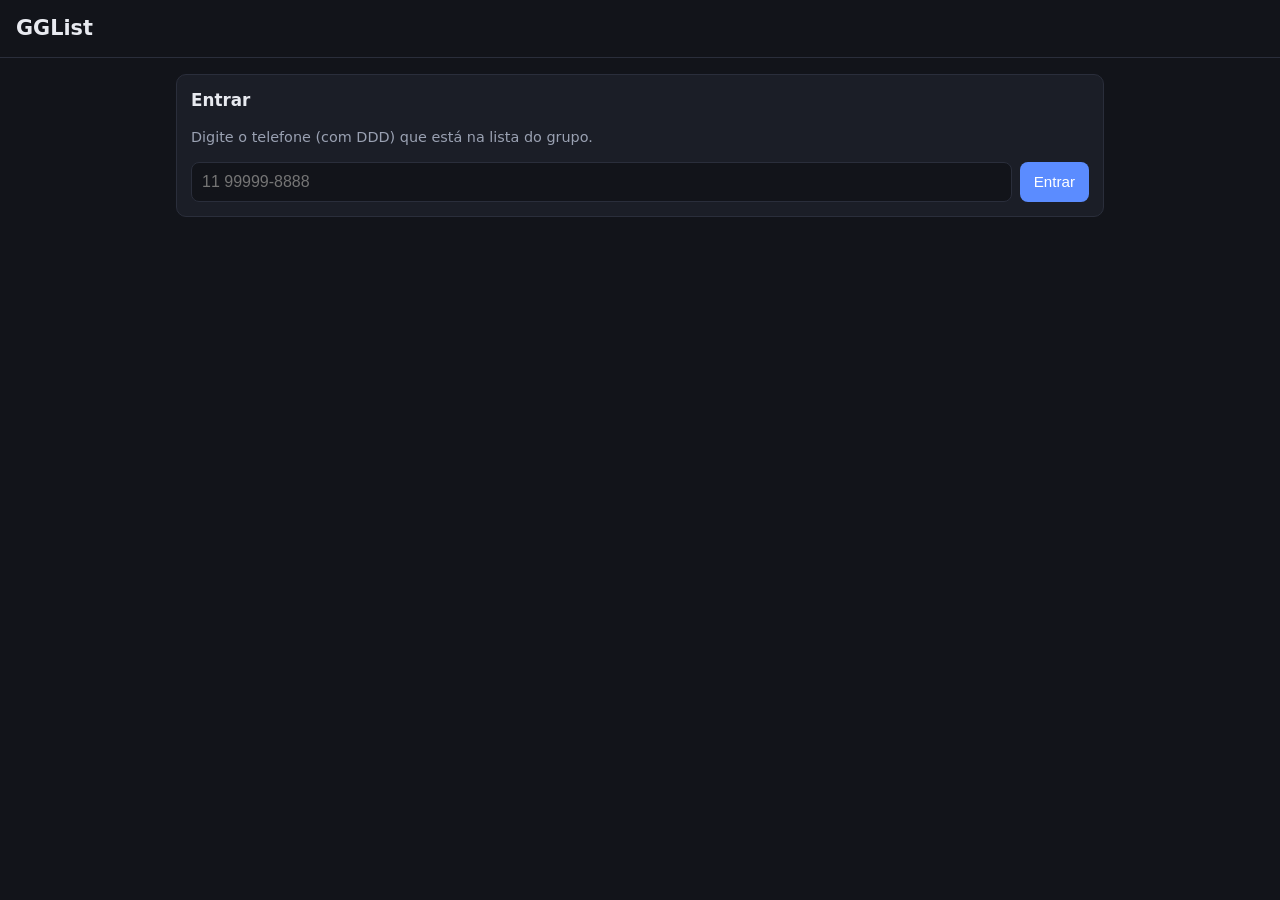
==== index.html @ ad3afb89 "Rename index_1.html to index.html" ====
<!DOCTYPE html>
<html lang="pt-BR">
<head>
  <meta charset="UTF-8">
  <meta name="viewport" content="width=device-width, initial-scale=1">
  <title>GGList</title>
  <link rel="stylesheet" href="style.css">
</head>
<body>
  <header class="topo">
    <h1>GGList</h1>
    <div id="usuario" class="usuario" hidden>
      <span id="nome-usuario"></span>
      <button id="btn-sair" class="link">Sair</button>
    </div>
  </header>

  <main>
    <!-- Tela de entrada -->
    <section id="tela-login" class="cartao">
      <h2>Entrar</h2>
      <p class="ajuda">Digite o telefone (com DDD) que está na lista do grupo.</p>
      <form id="form-login">
        <input id="telefone" type="tel" inputmode="numeric" placeholder="11 99999-8888" autocomplete="tel" required>
        <button type="submit">Entrar</button>
      </form>
    </section>

    <!-- Tela principal -->
    <section id="tela-app" hidden>
      <form id="form-adicionar" class="cartao linha">
        <input id="url-steam" type="url" placeholder="Cole o link do jogo na Steam" required>
        <button type="submit">Adicionar</button>
      </form>

      <div class="barra">
        <h2>Na lista</h2>
        <button id="btn-atualizar" class="link">Recarregar</button>
      </div>
      <div id="lista" class="grade"></div>
      <p id="vazio" class="ajuda" hidden>Nenhum jogo ainda. Cole um link da Steam acima.</p>

      <details id="bloco-comprados">
        <summary>Comprados</summary>
        <div id="lista-comprados" class="grade"></div>
      </details>
    </section>

    <p id="mensagem" class="mensagem" role="status" hidden></p>
  </main>

  <script src="app.js"></script>
</body>
</html>
---- style.css ----
:root {
  --fundo: #12141a;
  --cartao: #1b1e27;
  --borda: #2a2e3b;
  --texto: #e8eaf0;
  --suave: #9aa1b2;
  --destaque: #5b8cff;
  --ok: #3ecf8e;
  --ruim: #ff6b6b;
}

* { box-sizing: border-box; }

body {
  margin: 0;
  background: var(--fundo);
  color: var(--texto);
  font-family: system-ui, -apple-system, "Segoe UI", Roboto, sans-serif;
  line-height: 1.4;
}

.topo {
  display: flex;
  align-items: center;
  justify-content: space-between;
  padding: 14px 16px;
  border-bottom: 1px solid var(--borda);
}
.topo h1 { margin: 0; font-size: 1.3rem; }
.usuario { display: flex; gap: 10px; align-items: center; color: var(--suave); }

main { max-width: 960px; margin: 0 auto; padding: 16px; }

h2 { font-size: 1.05rem; margin: 0 0 8px; }

.cartao {
  background: var(--cartao);
  border: 1px solid var(--borda);
  border-radius: 10px;
  padding: 14px;
  margin-bottom: 16px;
}

.ajuda { color: var(--suave); font-size: 0.9rem; }

input {
  background: var(--fundo);
  color: var(--texto);
  border: 1px solid var(--borda);
  border-radius: 8px;
  padding: 10px;
  font-size: 1rem;
  width: 100%;
}

button {
  background: var(--destaque);
  color: #fff;
  border: 0;
  border-radius: 8px;
  padding: 10px 14px;
  font-size: 0.95rem;
  cursor: pointer;
}
button:disabled { opacity: 0.45; cursor: not-allowed; }
button.link { background: none; color: var(--destaque); padding: 4px; }

.linha { display: flex; gap: 8px; }
.linha input { flex: 1; }

#form-login { display: flex; gap: 8px; }
#form-login input { flex: 1; }

.barra { display: flex; justify-content: space-between; align-items: center; }

.grade {
  display: grid;
  grid-template-columns: repeat(auto-fill, minmax(280px, 1fr));
  gap: 12px;
  margin-bottom: 16px;
}

.jogo {
  background: var(--cartao);
  border: 1px solid var(--borda);
  border-radius: 10px;
  overflow: hidden;
  display: flex;
  flex-direction: column;
}
.jogo img { width: 100%; height: 130px; object-fit: cover; background: #000; }
.jogo .corpo { padding: 12px; display: flex; flex-direction: column; gap: 8px; }
.jogo h3 { margin: 0; font-size: 1rem; }
.jogo h3 a { color: inherit; text-decoration: none; }

.preco { font-size: 1.15rem; font-weight: 600; }
.preco small { color: var(--suave); font-weight: 400; margin-left: 6px; }
.preco .riscado { text-decoration: line-through; }

.votos { display: flex; gap: 8px; }
.votos button {
  flex: 1;
  background: var(--fundo);
  border: 1px solid var(--borda);
  color: var(--texto);
}
.votos button.ativo.up { border-color: var(--ok); background: rgba(62, 207, 142, 0.15); }
.votos button.ativo.down { border-color: var(--ruim); background: rgba(255, 107, 107, 0.15); }

.quem { color: var(--suave); font-size: 0.8rem; }

.alvo { display: flex; gap: 8px; }
.alvo input { flex: 1; min-width: 0; }

.grupo { color: var(--suave); font-size: 0.85rem; }

.comprar { background: var(--fundo); border: 1px solid var(--borda); color: var(--suave); }

details { margin-top: 8px; }
summary { cursor: pointer; color: var(--suave); margin-bottom: 10px; }

.mensagem {
  position: fixed;
  left: 50%;
  bottom: 16px;
  transform: translateX(-50%);
  background: var(--cartao);
  border: 1px solid var(--borda);
  padding: 10px 16px;
  border-radius: 8px;
  max-width: 90vw;
}
.mensagem.erro { border-color: var(--ruim); }
.mensagem.ok { border-color: var(--ok); }

[hidden] { display: none !important; }
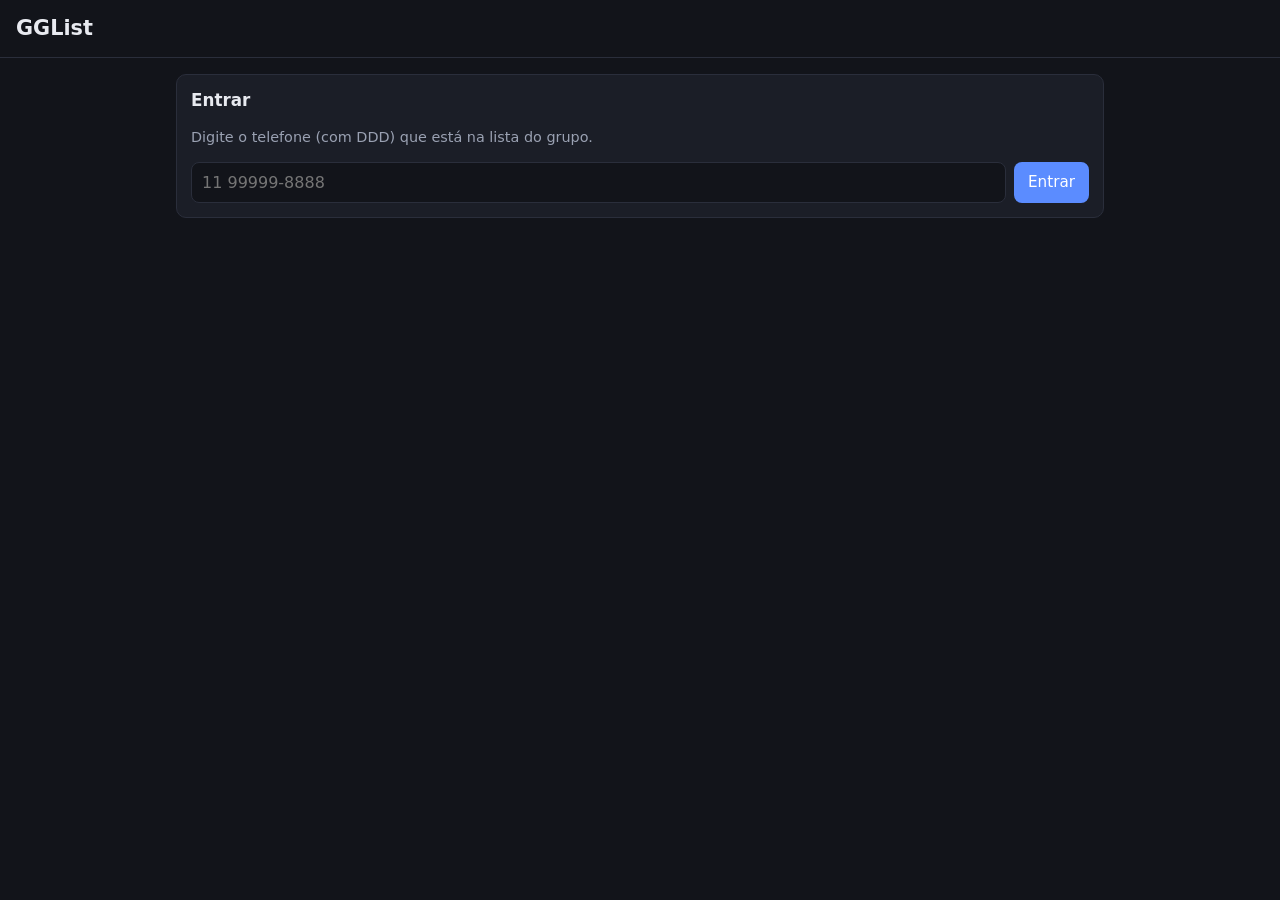
==== commit 30c87162: "Add reviews section and game details modal to index.html" ====
--- a/index.html
+++ b/index.html
@@ -40,15 +40,25 @@
       <div id="lista" class="grade"></div>
       <p id="vazio" class="ajuda" hidden>Nenhum jogo ainda. Cole um link da Steam acima.</p>
 
-      <details id="bloco-comprados">
-        <summary>Comprados</summary>
-        <div id="lista-comprados" class="grade"></div>
-      </details>
+      <div id="bloco-reviews" hidden>
+        <div class="barra"><h2>Reviews</h2></div>
+        <p class="ajuda">Jogos que todo mundo que deu 👍 já tem. Abra um jogo para avaliar.</p>
+        <div id="lista-reviews" class="grade"></div>
+      </div>
     </section>
 
     <p id="mensagem" class="mensagem" role="status" hidden></p>
   </main>
 
+  <!-- Tela de detalhes do jogo -->
+  <div id="modal" class="modal" hidden>
+    <div class="modal-fundo" data-acao="fechar"></div>
+    <div class="modal-corpo" role="dialog" aria-modal="true" aria-label="Detalhes do jogo">
+      <button class="fechar" data-acao="fechar" aria-label="Fechar">✕</button>
+      <div id="modal-conteudo"></div>
+    </div>
+  </div>
+
   <script src="app.js"></script>
 </body>
 </html>
--- a/style.css
+++ b/style.css
@@ -7,6 +7,7 @@
   --destaque: #5b8cff;
   --ok: #3ecf8e;
   --ruim: #ff6b6b;
+  --aviso: #f5b84b;
 }
 
 * { box-sizing: border-box; }
@@ -32,6 +33,9 @@
 main { max-width: 960px; margin: 0 auto; padding: 16px; }
 
 h2 { font-size: 1.05rem; margin: 0 0 8px; }
+h3 { margin: 0; }
+
+a { color: var(--destaque); }
 
 .cartao {
   background: var(--cartao);
@@ -43,7 +47,7 @@
 
 .ajuda { color: var(--suave); font-size: 0.9rem; }
 
-input {
+input, textarea, select {
   background: var(--fundo);
   color: var(--texto);
   border: 1px solid var(--borda);
@@ -51,6 +55,7 @@
   padding: 10px;
   font-size: 1rem;
   width: 100%;
+  font-family: inherit;
 }
 
 button {
@@ -61,9 +66,15 @@
   padding: 10px 14px;
   font-size: 0.95rem;
   cursor: pointer;
+  font-family: inherit;
 }
 button:disabled { opacity: 0.45; cursor: not-allowed; }
 button.link { background: none; color: var(--destaque); padding: 4px; }
+button.neutro {
+  background: var(--fundo);
+  border: 1px solid var(--borda);
+  color: var(--texto);
+}
 
 .linha { display: flex; gap: 8px; }
 .linha input { flex: 1; }
@@ -80,6 +91,7 @@
   margin-bottom: 16px;
 }
 
+/* ---------- Cartão do jogo ---------- */
 .jogo {
   background: var(--cartao);
   border: 1px solid var(--borda);
@@ -88,17 +100,36 @@
   display: flex;
   flex-direction: column;
 }
-.jogo img { width: 100%; height: 130px; object-fit: cover; background: #000; }
+.jogo.tenho { opacity: 0.72; }
+.jogo .capa { padding: 0; border-radius: 0; background: #000; display: block; width: 100%; }
+.jogo .capa img { width: 100%; height: 130px; object-fit: cover; display: block; }
 .jogo .corpo { padding: 12px; display: flex; flex-direction: column; gap: 8px; }
-.jogo h3 { margin: 0; font-size: 1rem; }
-.jogo h3 a { color: inherit; text-decoration: none; }
+.jogo .titulo {
+  background: none; padding: 0; text-align: left; color: var(--texto);
+  font-size: 1rem; font-weight: 600;
+}
+.jogo .titulo:hover { color: var(--destaque); }
 
 .preco { font-size: 1.15rem; font-weight: 600; }
 .preco small { color: var(--suave); font-weight: 400; margin-left: 6px; }
 .preco .riscado { text-decoration: line-through; }
 
+.chips { display: flex; flex-wrap: wrap; gap: 6px; }
+.chip {
+  font-size: 0.78rem;
+  padding: 2px 8px;
+  border-radius: 999px;
+  border: 1px solid var(--borda);
+  background: var(--fundo);
+  color: var(--texto);
+  text-decoration: none;
+}
+.chip.cp { border-color: var(--ok); color: var(--ok); }
+.chip.ps { border-color: #4f7cff; }
+.chip.sw { border-color: #ff5a5a; }
+
 .votos { display: flex; gap: 8px; }
-.votos button {
+.votos button, .toggle {
   flex: 1;
   background: var(--fundo);
   border: 1px solid var(--borda);
@@ -107,6 +138,37 @@
 .votos button.ativo.up { border-color: var(--ok); background: rgba(62, 207, 142, 0.15); }
 .votos button.ativo.down { border-color: var(--ruim); background: rgba(255, 107, 107, 0.15); }
 
+.toggle { position: relative; width: 100%; }
+.toggle.ativo { border-color: var(--aviso); background: rgba(245, 184, 75, 0.15); }
+
+/* Dica (tooltip) ao passar o mouse ou focar com o teclado */
+[data-dica] { position: relative; }
+[data-dica]::after {
+  content: attr(data-dica);
+  position: absolute;
+  left: 50%;
+  bottom: calc(100% + 8px);
+  transform: translateX(-50%);
+  width: max-content;
+  max-width: 260px;
+  background: #000;
+  color: var(--texto);
+  border: 1px solid var(--borda);
+  border-radius: 8px;
+  padding: 8px 10px;
+  font-size: 0.8rem;
+  font-weight: 400;
+  line-height: 1.35;
+  text-align: left;
+  white-space: normal;
+  pointer-events: none;
+  opacity: 0;
+  visibility: hidden;
+  transition: opacity 0.12s;
+  z-index: 20;
+}
+[data-dica]:hover::after, [data-dica]:focus-visible::after { opacity: 1; visibility: visible; }
+
 .quem { color: var(--suave); font-size: 0.8rem; }
 
 .alvo { display: flex; gap: 8px; }
@@ -114,10 +176,83 @@
 
 .grupo { color: var(--suave); font-size: 0.85rem; }
 
-.comprar { background: var(--fundo); border: 1px solid var(--borda); color: var(--suave); }
-
-details { margin-top: 8px; }
-summary { cursor: pointer; color: var(--suave); margin-bottom: 10px; }
+.nota { color: var(--aviso); font-weight: 600; }
+.comentario { font-size: 0.85rem; color: var(--suave); }
+
+/* ---------- Tela de detalhes ---------- */
+.modal {
+  position: fixed;
+  inset: 0;
+  z-index: 50;
+  display: flex;
+  align-items: flex-start;
+  justify-content: center;
+  padding: 16px;
+}
+.modal-fundo { position: absolute; inset: 0; background: rgba(0, 0, 0, 0.7); }
+.modal-corpo {
+  position: relative;
+  background: var(--fundo);
+  border: 1px solid var(--borda);
+  border-radius: 12px;
+  width: 100%;
+  max-width: 720px;
+  max-height: calc(100vh - 32px);
+  overflow-y: auto;
+  padding: 16px;
+}
+.fechar {
+  position: sticky;
+  top: 0;
+  float: right;
+  background: var(--cartao);
+  border: 1px solid var(--borda);
+  padding: 4px 10px;
+  z-index: 2;
+}
+.modal h2 { font-size: 1.25rem; }
+.modal .topo-jogo { display: flex; gap: 12px; flex-wrap: wrap; margin-bottom: 12px; }
+.modal .topo-jogo img { width: 100%; max-width: 260px; border-radius: 8px; }
+.modal .topo-jogo .acoes { display: flex; flex-direction: column; gap: 8px; align-items: flex-start; }
+.modal section { border-top: 1px solid var(--borda); padding: 12px 0; }
+.modal section h3 { font-size: 1rem; margin-bottom: 8px; }
+
+.botao-link {
+  display: inline-block;
+  background: var(--destaque);
+  color: #fff;
+  text-decoration: none;
+  padding: 8px 14px;
+  border-radius: 8px;
+  font-size: 0.95rem;
+}
+
+.linha-preco {
+  display: flex;
+  justify-content: space-between;
+  gap: 8px;
+  padding: 6px 0;
+  border-bottom: 1px dashed var(--borda);
+  font-size: 0.95rem;
+}
+.linha-preco:last-child { border-bottom: 0; }
+.linha-preco .melhor { color: var(--ok); font-weight: 600; }
+
+.console { padding: 10px 0; border-bottom: 1px dashed var(--borda); }
+.console:last-child { border-bottom: 0; }
+.console .campos { display: grid; grid-template-columns: 1fr 140px; gap: 8px; margin: 8px 0; }
+.console .botoes { display: flex; flex-wrap: wrap; gap: 8px; align-items: center; }
+.etiqueta {
+  font-size: 0.72rem; padding: 1px 6px; border-radius: 6px;
+  border: 1px solid var(--borda); color: var(--suave); margin-left: 6px;
+}
+.aviso-texto { color: var(--aviso); font-size: 0.85rem; }
+.erro-texto { color: var(--ruim); font-size: 0.85rem; }
+
+.review { padding: 6px 0; border-bottom: 1px dashed var(--borda); }
+.review:last-child { border-bottom: 0; }
+.form-review { display: grid; gap: 8px; margin-top: 10px; }
+.form-review select { width: 120px; }
 
 .mensagem {
   position: fixed;
@@ -129,8 +264,13 @@
   padding: 10px 16px;
   border-radius: 8px;
   max-width: 90vw;
+  z-index: 100;
 }
 .mensagem.erro { border-color: var(--ruim); }
 .mensagem.ok { border-color: var(--ok); }
 
 [hidden] { display: none !important; }
+
+@media (max-width: 520px) {
+  .console .campos { grid-template-columns: 1fr; }
+}
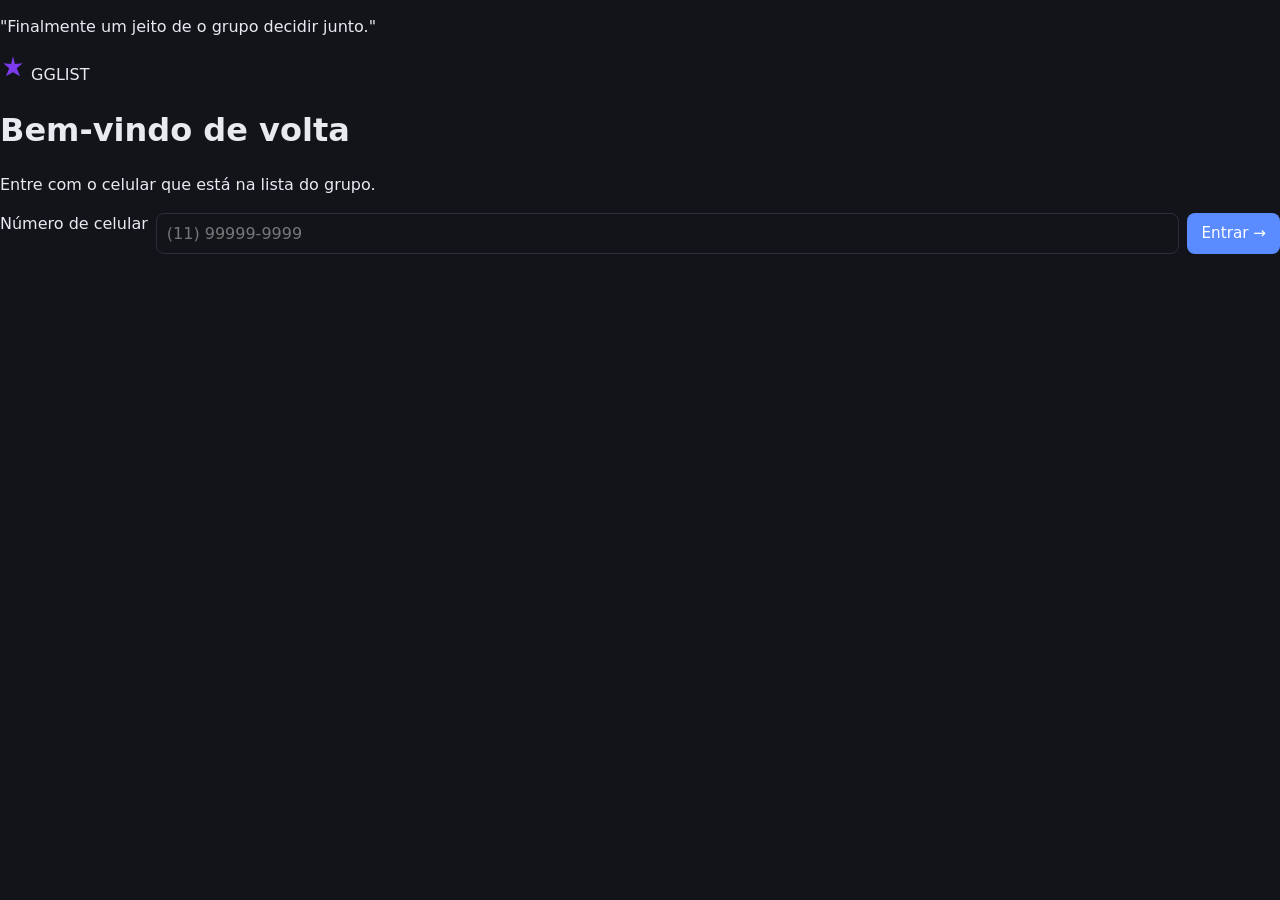
==== commit d1572d1e: "Refactor login and app sections in index.html" ====
--- a/index.html
+++ b/index.html
@@ -4,60 +4,127 @@
   <meta charset="UTF-8">
   <meta name="viewport" content="width=device-width, initial-scale=1">
   <title>GGList</title>
+  <link rel="preconnect" href="https://fonts.googleapis.com">
+  <link rel="preconnect" href="https://fonts.gstatic.com" crossorigin>
+  <link href="https://fonts.googleapis.com/css2?family=Barlow+Condensed:wght@500;600;700;800&family=Outfit:wght@300;400;500;600;700&display=swap" rel="stylesheet">
   <link rel="stylesheet" href="style.css">
 </head>
 <body>
-  <header class="topo">
-    <h1>GGList</h1>
-    <div id="usuario" class="usuario" hidden>
-      <span id="nome-usuario"></span>
-      <button id="btn-sair" class="link">Sair</button>
+
+  <!-- ============ Tela de entrada ============ -->
+  <div id="tela-login" class="login">
+    <div class="login-capa" aria-hidden="true">
+      <div id="colagem" class="colagem"></div>
+      <div class="login-degrade"></div>
+      <p class="login-frase">"Finalmente um jeito de o grupo decidir junto."</p>
     </div>
-  </header>
-
-  <main>
-    <!-- Tela de entrada -->
-    <section id="tela-login" class="cartao">
-      <h2>Entrar</h2>
-      <p class="ajuda">Digite o telefone (com DDD) que está na lista do grupo.</p>
+    <div class="login-painel fade-in">
+      <div class="logo logo-grande">
+        <svg class="sparkle-anim" width="26" height="26" viewBox="0 0 24 24" fill="none"><path d="M12 2L13.8 9.2L21 8.5L15.5 13.2L18.5 20.5L12 16.8L5.5 20.5L8.5 13.2L3 8.5L10.2 9.2Z" fill="#7c3aed"/></svg>
+        <span>GGLIST</span>
+      </div>
+      <h1>Bem-vindo de volta</h1>
+      <p class="login-sub">Entre com o celular que está na lista do grupo.</p>
       <form id="form-login">
-        <input id="telefone" type="tel" inputmode="numeric" placeholder="11 99999-8888" autocomplete="tel" required>
-        <button type="submit">Entrar</button>
+        <label class="rotulo" for="telefone">Número de celular</label>
+        <input id="telefone" type="tel" inputmode="tel" placeholder="(11) 99999-9999" autocomplete="tel" required>
+        <button type="submit" class="btn btn-grande">Entrar →</button>
       </form>
-    </section>
-
-    <!-- Tela principal -->
-    <section id="tela-app" hidden>
-      <form id="form-adicionar" class="cartao linha">
-        <input id="url-steam" type="url" placeholder="Cole o link do jogo na Steam" required>
-        <button type="submit">Adicionar</button>
-      </form>
-
-      <div class="barra">
-        <h2>Na lista</h2>
-        <button id="btn-atualizar" class="link">Recarregar</button>
-      </div>
-      <div id="lista" class="grade"></div>
-      <p id="vazio" class="ajuda" hidden>Nenhum jogo ainda. Cole um link da Steam acima.</p>
-
-      <div id="bloco-reviews" hidden>
-        <div class="barra"><h2>Reviews</h2></div>
-        <p class="ajuda">Jogos que todo mundo que deu 👍 já tem. Abra um jogo para avaliar.</p>
-        <div id="lista-reviews" class="grade"></div>
-      </div>
-    </section>
-
-    <p id="mensagem" class="mensagem" role="status" hidden></p>
-  </main>
-
-  <!-- Tela de detalhes do jogo -->
-  <div id="modal" class="modal" hidden>
-    <div class="modal-fundo" data-acao="fechar"></div>
-    <div class="modal-corpo" role="dialog" aria-modal="true" aria-label="Detalhes do jogo">
-      <button class="fechar" data-acao="fechar" aria-label="Fechar">✕</button>
-      <div id="modal-conteudo"></div>
     </div>
   </div>
+
+  <!-- ============ App ============ -->
+  <div id="tela-app" class="app" hidden>
+
+    <aside class="sidebar">
+      <div class="logo">
+        <svg class="sparkle-anim" width="22" height="22" viewBox="0 0 24 24" fill="none"><path d="M12 2L13.8 9.2L21 8.5L15.5 13.2L18.5 20.5L12 16.8L5.5 20.5L8.5 13.2L3 8.5L10.2 9.2Z" fill="#7c3aed"/></svg>
+        <span>GGLIST</span>
+      </div>
+
+      <div class="sb-membros">
+        <p class="rotulo">Membros</p>
+        <div id="sb-membros-lista"></div>
+      </div>
+
+      <nav class="sb-nav">
+        <button class="nav-item" data-acao="nav" data-aba="ativos"><span class="nav-icone">▦</span><span>Galeria</span></button>
+        <button class="nav-item" data-acao="nav" data-aba="reviews"><span class="nav-icone">★</span><span>Reviews</span><span id="badge-reviews" class="badge" hidden></span></button>
+      </nav>
+
+      <div class="sb-usuario">
+        <div id="sb-avatar"></div>
+        <div class="sb-usuario-info">
+          <div id="nome-usuario" class="sb-nome"></div>
+          <button id="btn-sair" class="link-discreto">Sair</button>
+        </div>
+      </div>
+    </aside>
+
+    <main class="principal">
+      <header class="toolbar">
+        <div class="toolbar-esq">
+          <div>
+            <h1>Lista do grupo</h1>
+            <div class="toolbar-membros">
+              <div id="tb-avatares" class="avatares"></div>
+              <span id="tb-membros-texto" class="texto-suave"></span>
+              <span id="tb-alertas" class="pilula-alerta" hidden></span>
+            </div>
+          </div>
+          <div class="abas" role="tablist">
+            <button class="aba" data-acao="aba" data-aba="ativos">Ativos</button>
+            <button class="aba" data-acao="aba" data-aba="reviews">Reviews</button>
+            <button class="aba" data-acao="aba" data-aba="todos">Todos</button>
+          </div>
+        </div>
+        <div class="toolbar-dir">
+          <button id="btn-atualizar" class="btn btn-sec" data-acao="recarregar" title="Recarregar a lista">↻</button>
+          <button class="btn" data-acao="abrir-add"><span class="mais">+</span> Adicionar jogo</button>
+        </div>
+      </header>
+
+      <div class="galeria">
+        <div id="lista" class="grade"></div>
+        <div id="vazio" class="vazio" hidden>
+          <div class="vazio-icone">🎮</div>
+          <div class="vazio-titulo">Nenhum jogo aqui</div>
+          <p id="vazio-texto">Cole o link de um jogo da Steam e o grupo vota se vale comprar.</p>
+          <button class="btn" data-acao="abrir-add">Adicionar primeiro jogo</button>
+        </div>
+      </div>
+    </main>
+
+    <!-- Painel de detalhes do jogo -->
+    <aside id="painel" class="painel" hidden>
+      <div id="painel-conteudo"></div>
+    </aside>
+  </div>
+
+  <!-- Modal: adicionar jogo -->
+  <div id="modal-add" class="overlay" hidden>
+    <div class="overlay-fundo" data-acao="fechar-add"></div>
+    <div class="modal fade-in" role="dialog" aria-modal="true" aria-labelledby="titulo-add">
+      <div class="modal-topo">
+        <div>
+          <h2 id="titulo-add">Adicionar jogo</h2>
+          <p class="texto-suave">Cole o link do jogo na Steam e o grupo decide</p>
+        </div>
+        <button class="fechar" data-acao="fechar-add" aria-label="Fechar">×</button>
+      </div>
+      <form id="form-adicionar" class="modal-corpo">
+        <label class="rotulo" for="url-steam">Link do jogo</label>
+        <input id="url-steam" type="url" placeholder="https://store.steampowered.com/app/..." required>
+        <p class="texto-mudo">Nome, capa e preço em reais vêm direto da Steam.</p>
+        <div class="modal-botoes">
+          <button type="button" class="btn btn-sec" data-acao="fechar-add">Cancelar</button>
+          <button type="submit" class="btn">Adicionar ao grupo →</button>
+        </div>
+      </form>
+    </div>
+  </div>
+
+  <p id="mensagem" class="mensagem" role="status" hidden></p>
 
   <script src="app.js"></script>
 </body>
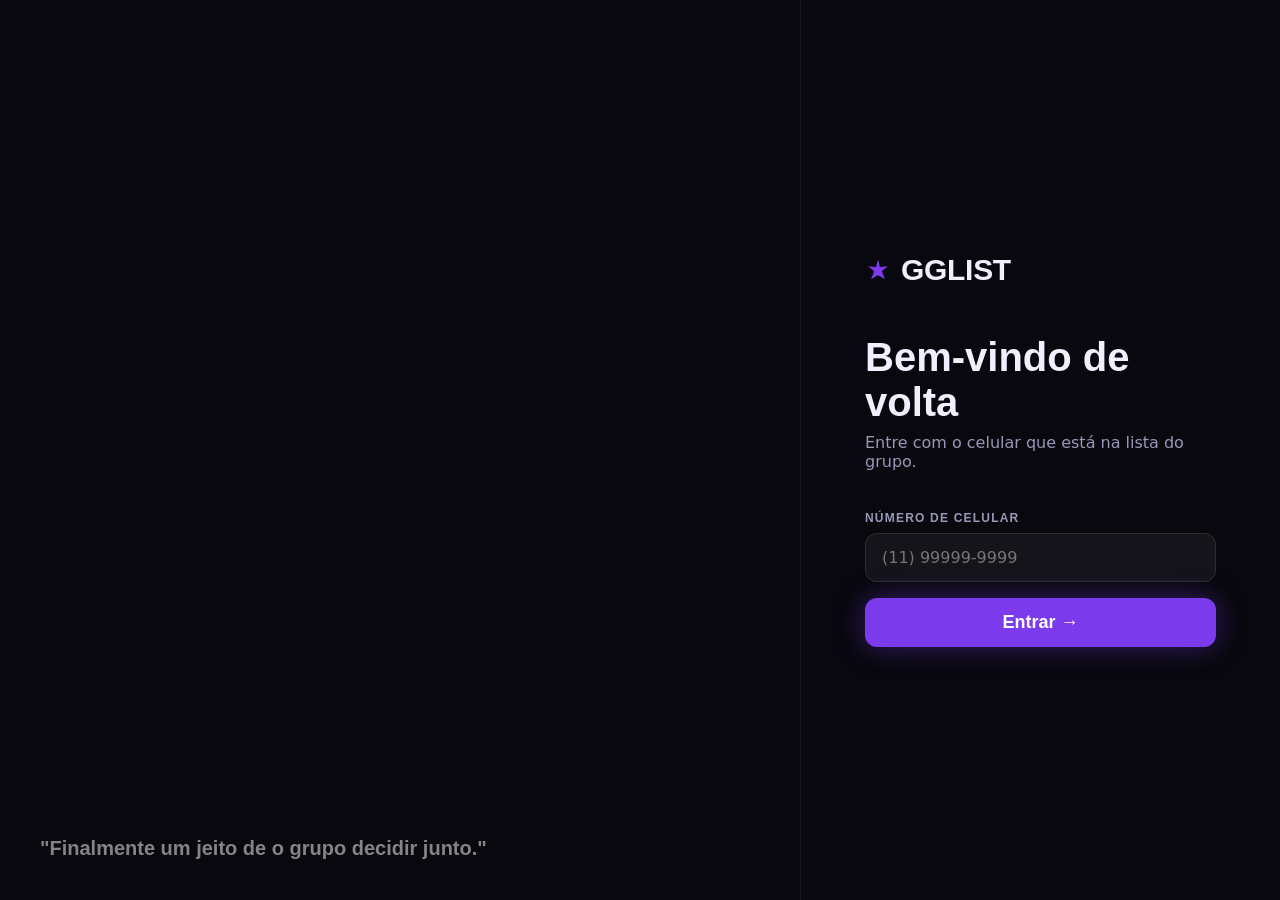
==== commit 0b7e801e: "Update index.html" ====
--- a/index.html
+++ b/index.html
@@ -79,6 +79,18 @@
           </div>
         </div>
         <div class="toolbar-dir">
+          <label class="ordenar">
+            <span class="rotulo">Ordenar</span>
+            <select id="ordem" aria-label="Ordenar jogos">
+              <option value="padrao">Padrão (recentes)</option>
+              <option value="nome">Nome (A–Z)</option>
+              <option value="nome-desc">Nome (Z–A)</option>
+              <option value="preco-asc">Preço (menor)</option>
+              <option value="preco-desc">Preço (maior)</option>
+              <option value="likes">Mais 👍 do grupo</option>
+              <option value="donos">Mais pessoas que têm 📥</option>
+            </select>
+          </label>
           <button id="btn-atualizar" class="btn btn-sec" data-acao="recarregar" title="Recarregar a lista">↻</button>
           <button class="btn" data-acao="abrir-add"><span class="mais">+</span> Adicionar jogo</button>
         </div>
--- a/style.css
+++ b/style.css
@@ -1,276 +1,586 @@
+/* ============================================================
+   GGList — visual baseado no projeto do Figma "Game Wishlist App"
+   (Barlow Condensed + Outfit, fundo escuro, destaque violeta)
+   ============================================================ */
+
 :root {
-  --fundo: #12141a;
-  --cartao: #1b1e27;
-  --borda: #2a2e3b;
-  --texto: #e8eaf0;
-  --suave: #9aa1b2;
-  --destaque: #5b8cff;
-  --ok: #3ecf8e;
-  --ruim: #ff6b6b;
-  --aviso: #f5b84b;
-}
-
-* { box-sizing: border-box; }
-
-body {
+  --bg: #07070c;
+  --sidebar: #08080e;
+  --superficie: #101018;
+  --superficie-2: #111119;
+  --painel: #09090f;
+  --violeta: #7c3aed;
+  --violeta-claro: #a78bfa;
+  --ciano: #06b6d4;
+  --ambar: #f59e0b;
+  --verde: #22c55e;
+  --vermelho: #f87171;
+  --texto: #f0effe;
+  --suave: #9898b8;
+  --mudo: #606078;
+  --borda: rgba(255, 255, 255, 0.07);
+  --borda-forte: rgba(255, 255, 255, 0.14);
+  --fonte-display: 'Barlow Condensed', 'Arial Narrow', sans-serif;
+  --fonte-corpo: 'Outfit', system-ui, -apple-system, 'Segoe UI', sans-serif;
+}
+
+*, *::before, *::after { box-sizing: border-box; }
+
+html, body {
+  height: 100%;
   margin: 0;
-  background: var(--fundo);
+  background: var(--bg);
   color: var(--texto);
-  font-family: system-ui, -apple-system, "Segoe UI", Roboto, sans-serif;
-  line-height: 1.4;
-}
-
-.topo {
+  font-family: var(--fonte-corpo);
+  -webkit-font-smoothing: antialiased;
+  overscroll-behavior: none;
+}
+
+::-webkit-scrollbar { width: 0; height: 0; }
+
+h1, h2, h3, p { margin: 0; }
+button { font-family: inherit; cursor: pointer; border: 0; color: inherit; background: none; padding: 0; }
+button:disabled { cursor: not-allowed; }
+a { color: var(--violeta-claro); }
+img { display: block; }
+[hidden] { display: none !important; }
+
+/* ---------- Tipografia utilitária ---------- */
+.rotulo {
+  display: block;
+  font-family: var(--fonte-display);
+  font-weight: 600;
+  font-size: 12px;
+  letter-spacing: 0.1em;
+  text-transform: uppercase;
+  color: var(--suave);
+  margin-bottom: 8px;
+}
+.texto-suave { color: var(--suave); font-size: 12px; }
+.texto-mudo { color: var(--mudo); font-size: 12px; margin-top: 6px; }
+
+/* ---------- Animações ---------- */
+@keyframes sparkle-pulse {
+  0%, 100% { opacity: 1; transform: scale(1); }
+  50% { opacity: 0.7; transform: scale(1.15) rotate(8deg); }
+}
+.sparkle-anim { animation: sparkle-pulse 2.4s ease-in-out infinite; }
+@keyframes fade-in {
+  from { opacity: 0; transform: translateY(8px); }
+  to { opacity: 1; transform: translateY(0); }
+}
+.fade-in { animation: fade-in 0.25s ease forwards; }
+
+/* ---------- Botões e campos ---------- */
+.btn {
+  display: inline-flex;
+  align-items: center;
+  justify-content: center;
+  gap: 8px;
+  padding: 10px 20px;
+  border-radius: 12px;
+  background: var(--violeta);
+  color: #fff;
+  font-family: var(--fonte-display);
+  font-weight: 700;
+  font-size: 14px;
+  box-shadow: 0 0 20px rgba(124, 58, 237, 0.35);
+  transition: filter 0.15s;
+}
+.btn:hover:not(:disabled) { filter: brightness(1.12); }
+.btn:disabled { background: rgba(255, 255, 255, 0.04); color: #4a4a68; box-shadow: none; }
+.btn .mais { font-size: 18px; line-height: 1; }
+.btn-sec { background: rgba(255, 255, 255, 0.06); color: var(--suave); box-shadow: none; }
+.btn-ok { background: rgba(34, 197, 94, 0.1); border: 1px solid rgba(34, 197, 94, 0.25); color: var(--verde); box-shadow: none; }
+.btn-perigo { background: rgba(239, 68, 68, 0.07); border: 1px solid rgba(239, 68, 68, 0.2); color: var(--vermelho); box-shadow: none; }
+.btn-grande { width: 100%; padding: 14px; font-size: 18px; border-radius: 12px; box-shadow: 0 0 28px rgba(124, 58, 237, 0.4); }
+.btn-mini { padding: 6px 12px; font-size: 12px; border-radius: 10px; box-shadow: none; }
+.link-discreto { color: var(--suave); font-size: 12px; }
+.link-discreto:hover { color: var(--texto); }
+
+input[type=text], input[type=tel], input[type=url], textarea {
+  width: 100%;
+  background: rgba(255, 255, 255, 0.05);
+  border: 1.5px solid rgba(255, 255, 255, 0.1);
+  border-radius: 12px;
+  color: var(--texto);
+  font-family: var(--fonte-corpo);
+  font-size: 14px;
+  padding: 12px 16px;
+  outline: none;
+  transition: border-color 0.15s;
+}
+input:focus, textarea:focus { border-color: var(--violeta); }
+input:disabled { opacity: 0.5; cursor: not-allowed; }
+textarea { resize: none; font-size: 12px; padding: 12px; border-color: rgba(255, 255, 255, 0.09); }
+input[type=range] { width: 100%; accent-color: var(--ambar); }
+
+.logo {
   display: flex;
   align-items: center;
-  justify-content: space-between;
-  padding: 14px 16px;
-  border-bottom: 1px solid var(--borda);
-}
-.topo h1 { margin: 0; font-size: 1.3rem; }
-.usuario { display: flex; gap: 10px; align-items: center; color: var(--suave); }
-
-main { max-width: 960px; margin: 0 auto; padding: 16px; }
-
-h2 { font-size: 1.05rem; margin: 0 0 8px; }
-h3 { margin: 0; }
-
-a { color: var(--destaque); }
-
-.cartao {
-  background: var(--cartao);
-  border: 1px solid var(--borda);
-  border-radius: 10px;
-  padding: 14px;
-  margin-bottom: 16px;
-}
-
-.ajuda { color: var(--suave); font-size: 0.9rem; }
-
-input, textarea, select {
-  background: var(--fundo);
-  color: var(--texto);
-  border: 1px solid var(--borda);
-  border-radius: 8px;
-  padding: 10px;
-  font-size: 1rem;
+  gap: 10px;
+  font-family: var(--fonte-display);
+  font-weight: 800;
+  font-size: 24px;
+  letter-spacing: -0.01em;
+}
+.logo-grande { font-size: 30px; margin-bottom: 48px; }
+
+/* ============================================================
+   Login
+   ============================================================ */
+.login { display: flex; height: 100%; }
+.login-capa { position: relative; flex: 1; display: none; overflow: hidden; background: var(--bg); }
+.colagem {
+  display: grid;
+  grid-template-columns: repeat(3, 1fr);
+  gap: 0;
+  height: 100%;
+  opacity: 0.3;
+}
+.colagem div { overflow: hidden; aspect-ratio: 2/3; background: #0d0d14; }
+.colagem img { width: 100%; height: 100%; object-fit: cover; }
+.login-degrade {
+  position: absolute; inset: 0;
+  background: linear-gradient(to right, transparent 50%, var(--sidebar) 100%);
+}
+.login-frase {
+  position: absolute; left: 40px; bottom: 40px;
+  font-family: var(--fonte-display); font-weight: 700; font-size: 20px;
+  color: rgba(255, 255, 255, 0.5);
+}
+.login-painel {
   width: 100%;
-  font-family: inherit;
-}
-
-button {
-  background: var(--destaque);
-  color: #fff;
-  border: 0;
-  border-radius: 8px;
-  padding: 10px 14px;
-  font-size: 0.95rem;
-  cursor: pointer;
-  font-family: inherit;
-}
-button:disabled { opacity: 0.45; cursor: not-allowed; }
-button.link { background: none; color: var(--destaque); padding: 4px; }
-button.neutro {
-  background: var(--fundo);
-  border: 1px solid var(--borda);
-  color: var(--texto);
-}
-
-.linha { display: flex; gap: 8px; }
-.linha input { flex: 1; }
-
-#form-login { display: flex; gap: 8px; }
-#form-login input { flex: 1; }
-
-.barra { display: flex; justify-content: space-between; align-items: center; }
-
-.grade {
-  display: grid;
-  grid-template-columns: repeat(auto-fill, minmax(280px, 1fr));
-  gap: 12px;
-  margin-bottom: 16px;
-}
-
-/* ---------- Cartão do jogo ---------- */
-.jogo {
-  background: var(--cartao);
-  border: 1px solid var(--borda);
-  border-radius: 10px;
-  overflow: hidden;
+  max-width: 480px;
+  margin: 0 auto;
   display: flex;
   flex-direction: column;
-}
-.jogo.tenho { opacity: 0.72; }
-.jogo .capa { padding: 0; border-radius: 0; background: #000; display: block; width: 100%; }
-.jogo .capa img { width: 100%; height: 130px; object-fit: cover; display: block; }
-.jogo .corpo { padding: 12px; display: flex; flex-direction: column; gap: 8px; }
-.jogo .titulo {
-  background: none; padding: 0; text-align: left; color: var(--texto);
-  font-size: 1rem; font-weight: 600;
-}
-.jogo .titulo:hover { color: var(--destaque); }
-
-.preco { font-size: 1.15rem; font-weight: 600; }
-.preco small { color: var(--suave); font-weight: 400; margin-left: 6px; }
-.preco .riscado { text-decoration: line-through; }
-
-.chips { display: flex; flex-wrap: wrap; gap: 6px; }
-.chip {
-  font-size: 0.78rem;
-  padding: 2px 8px;
+  justify-content: center;
+  padding: 48px 24px;
+  background: var(--sidebar);
+}
+.login-painel h1 { font-family: var(--fonte-display); font-weight: 800; font-size: 40px; margin-bottom: 8px; }
+.login-sub { color: var(--suave); font-size: 16px; margin-bottom: 40px; }
+#form-login { display: flex; flex-direction: column; gap: 16px; }
+#form-login input { padding: 14px 16px; font-size: 16px; }
+#form-login .rotulo { margin-bottom: -8px; }
+
+@media (min-width: 1024px) {
+  .login-capa { display: block; }
+  .login-painel { width: 480px; margin: 0; padding: 48px 64px; border-left: 1px solid var(--borda); }
+}
+
+/* ============================================================
+   App: sidebar + principal + painel
+   ============================================================ */
+.app { display: flex; height: 100%; }
+
+.sidebar {
+  width: 240px;
+  flex-shrink: 0;
+  display: flex;
+  flex-direction: column;
+  background: var(--sidebar);
+  border-right: 1px solid var(--borda);
+}
+.sidebar .logo { padding: 28px 20px 24px; border-bottom: 1px solid rgba(255, 255, 255, 0.05); }
+
+.sb-membros { padding: 20px 16px 12px; overflow-y: auto; }
+.sb-membros .rotulo { padding: 0 4px; margin-bottom: 8px; color: var(--mudo); }
+.membro-linha { display: flex; align-items: center; gap: 10px; padding: 6px 8px; border-radius: 10px; }
+.membro-linha span { font-family: var(--fonte-display); font-weight: 700; font-size: 14px; color: #d0d0e8; }
+
+.sb-nav {
+  margin-top: auto;
+  padding: 16px;
+  border-top: 1px solid rgba(255, 255, 255, 0.05);
+  display: flex;
+  flex-direction: column;
+  gap: 2px;
+}
+.nav-item {
+  display: flex; align-items: center; gap: 12px;
+  width: 100%; padding: 10px 12px; border-radius: 12px; text-align: left;
+  color: var(--suave);
+  font-family: var(--fonte-display); font-weight: 600; font-size: 14px; letter-spacing: 0.02em;
+  transition: background 0.15s;
+}
+.nav-item.ativo { background: rgba(255, 255, 255, 0.05); color: var(--texto); }
+.nav-icone { font-size: 16px; line-height: 1; }
+.badge {
+  margin-left: auto;
+  min-width: 20px; height: 20px; padding: 0 6px;
   border-radius: 999px;
+  background: var(--violeta); color: #fff;
+  font-family: var(--fonte-display); font-weight: 700; font-size: 12px;
+  display: inline-flex; align-items: center; justify-content: center;
+}
+
+.sb-usuario {
+  display: flex; align-items: center; gap: 12px;
+  padding: 16px 28px 20px;
+  border-top: 1px solid rgba(255, 255, 255, 0.05);
+}
+.sb-usuario-info { min-width: 0; }
+.sb-nome { font-family: var(--fonte-display); font-weight: 700; font-size: 14px; white-space: nowrap; overflow: hidden; text-overflow: ellipsis; }
+
+/* ---------- Avatares ---------- */
+.avatar {
+  flex-shrink: 0;
+  border-radius: 50%;
+  display: inline-flex; align-items: center; justify-content: center;
+  font-family: var(--fonte-display); font-weight: 700; color: #fff;
+}
+.avatares { display: flex; }
+.avatares .avatar { margin-left: -6px; border: 2px solid var(--bg); }
+.avatares .avatar:first-child { margin-left: 0; }
+
+/* ---------- Área principal ---------- */
+.principal { flex: 1; min-width: 0; display: flex; flex-direction: column; height: 100%; }
+
+.toolbar {
+  display: flex; align-items: center; justify-content: space-between; gap: 16px;
+  padding: 20px 32px;
+  border-bottom: 1px solid var(--borda);
+  flex-shrink: 0;
+}
+.toolbar-esq { display: flex; align-items: center; gap: 24px; min-width: 0; flex-wrap: wrap; }
+.toolbar-dir { display: flex; align-items: center; gap: 10px; }
+.toolbar h1 { font-family: var(--fonte-display); font-weight: 800; font-size: 24px; line-height: 1.1; }
+.toolbar-membros { display: flex; align-items: center; gap: 8px; margin-top: 4px; }
+.pilula-alerta {
+  display: inline-flex; align-items: center; gap: 4px;
+  padding: 2px 8px; border-radius: 999px;
+  background: rgba(124, 58, 237, 0.12); border: 1px solid rgba(124, 58, 237, 0.25);
+  color: var(--violeta-claro); font-family: var(--fonte-display); font-weight: 700; font-size: 12px;
+}
+
+.abas { display: flex; gap: 4px; }
+.aba {
+  padding: 6px 16px; border-radius: 12px;
+  background: rgba(255, 255, 255, 0.05); color: var(--suave);
+  font-family: var(--fonte-display); font-weight: 700; font-size: 12px; letter-spacing: 0.03em;
+  transition: background 0.15s;
+}
+.aba.ativo { background: var(--violeta); color: #fff; }
+
+.galeria { flex: 1; overflow: auto; padding: 24px 32px; }
+.grade { display: grid; grid-template-columns: repeat(auto-fill, minmax(160px, 1fr)); gap: 16px; }
+
+.vazio { display: flex; flex-direction: column; align-items: center; justify-content: center; text-align: center; min-height: 60%; gap: 8px; }
+.vazio-icone {
+  width: 80px; height: 80px; border-radius: 24px; margin-bottom: 12px;
+  display: flex; align-items: center; justify-content: center; font-size: 36px;
+  background: rgba(124, 58, 237, 0.08); border: 1px solid rgba(124, 58, 237, 0.15);
+}
+.vazio-titulo { font-family: var(--fonte-display); font-weight: 800; font-size: 24px; }
+.vazio p { color: var(--suave); font-size: 14px; max-width: 360px; margin-bottom: 16px; }
+
+/* ---------- Cartão de jogo (pôster) ---------- */
+.card {
+  display: block; width: 100%; text-align: left;
+  background: var(--superficie);
   border: 1px solid var(--borda);
-  background: var(--fundo);
-  color: var(--texto);
-  text-decoration: none;
-}
-.chip.cp { border-color: var(--ok); color: var(--ok); }
-.chip.ps { border-color: #4f7cff; }
-.chip.sw { border-color: #ff5a5a; }
-
-.votos { display: flex; gap: 8px; }
-.votos button, .toggle {
-  flex: 1;
-  background: var(--fundo);
-  border: 1px solid var(--borda);
-  color: var(--texto);
-}
-.votos button.ativo.up { border-color: var(--ok); background: rgba(62, 207, 142, 0.15); }
-.votos button.ativo.down { border-color: var(--ruim); background: rgba(255, 107, 107, 0.15); }
-
-.toggle { position: relative; width: 100%; }
-.toggle.ativo { border-color: var(--aviso); background: rgba(245, 184, 75, 0.15); }
+  border-radius: 12px;
+  overflow: hidden;
+  transition: transform 0.2s ease, box-shadow 0.2s ease;
+}
+.card:hover { transform: translateY(-3px); box-shadow: 0 12px 40px rgba(0, 0, 0, 0.6); }
+.card.selecionado { border: 1.5px solid rgba(124, 58, 237, 0.6); box-shadow: 0 0 0 3px rgba(124, 58, 237, 0.15); }
+.card.tenho { opacity: 0.78; }
+.card.tenho .poster img { filter: saturate(0.55); }
+
+.poster { position: relative; aspect-ratio: 2/3; background: #0d0d14; }
+.poster img { position: absolute; inset: 0; width: 100%; height: 100%; object-fit: cover; }
+.poster-sem-imagem {
+  position: absolute; inset: 0; display: flex; align-items: center; justify-content: center;
+  padding: 12px; text-align: center; font-family: var(--fonte-display); font-weight: 700; color: var(--suave);
+}
+.poster-barra {
+  position: absolute; left: 0; right: 0; bottom: 0;
+  padding: 24px 10px 10px;
+  background: linear-gradient(to top, rgba(0, 0, 0, 0.92) 60%, transparent);
+}
+.trilho { height: 4px; border-radius: 999px; overflow: hidden; background: rgba(255, 255, 255, 0.15); }
+.trilho.fino { height: 6px; background: rgba(255, 255, 255, 0.08); }
+.progresso {
+  height: 100%; border-radius: 999px;
+  background: linear-gradient(90deg, #7c3aed, #06b6d4);
+  box-shadow: 0 0 8px rgba(124, 58, 237, 0.5);
+  transition: width 0.6s cubic-bezier(0.4, 0, 0.2, 1);
+}
+.progresso.perto { background: linear-gradient(90deg, #06b6d4, #22c55e); box-shadow: 0 0 12px rgba(6, 182, 212, 0.6); }
+.progresso.atingido { background: #22c55e; box-shadow: 0 0 16px rgba(34, 197, 94, 0.7); }
+
+.poster-todos {
+  position: absolute; inset: 0; display: flex; align-items: flex-end; justify-content: center; padding-bottom: 12px;
+  background: rgba(0, 0, 0, 0.5); backdrop-filter: blur(2px);
+}
+.pilula-verde {
+  padding: 4px 12px; border-radius: 999px; background: var(--verde); color: #000;
+  font-family: var(--fonte-display); font-weight: 700; font-size: 12px; letter-spacing: 0.05em; text-transform: uppercase;
+}
+.selo-alerta {
+  position: absolute; top: 8px; right: 8px; width: 28px; height: 28px; border-radius: 50%;
+  display: flex; align-items: center; justify-content: center;
+}
+.selo-alerta.grupo { background: rgba(6, 182, 212, 0.2); border: 1px solid rgba(6, 182, 212, 0.4); }
+.selo-alerta.individual { background: rgba(245, 158, 11, 0.2); border: 1px solid rgba(245, 158, 11, 0.4); }
+.selo-tenho {
+  position: absolute; top: 8px; left: 8px; padding: 2px 8px; border-radius: 999px;
+  background: rgba(0, 0, 0, 0.65); border: 1px solid var(--borda-forte);
+  font-family: var(--fonte-display); font-weight: 700; font-size: 11px; color: var(--texto);
+}
+.card-info { padding: 10px 12px; }
+.card-titulo {
+  font-family: var(--fonte-display); font-weight: 700; font-size: 14px; line-height: 1.15; margin-bottom: 6px;
+  display: -webkit-box; -webkit-line-clamp: 2; -webkit-box-orient: vertical; overflow: hidden;
+}
+.card-stats {
+  display: flex; align-items: center; gap: 12px; padding-bottom: 8px; margin-bottom: 8px;
+  font-size: 12px; color: var(--suave); border-bottom: 1px solid rgba(255, 255, 255, 0.06);
+}
+.card-precos { display: flex; align-items: flex-end; justify-content: space-between; gap: 8px; }
+.mini-rotulo { font-size: 10px; text-transform: uppercase; letter-spacing: 0.06em; color: var(--mudo); }
+.preco-card { font-family: var(--fonte-display); font-weight: 700; font-size: 14px; color: var(--violeta-claro); }
+.preco-card.verde { color: var(--verde); }
+.preco-card.suave { color: var(--suave); }
+.card-precos .dir { text-align: right; }
+
+/* ============================================================
+   Painel de detalhes
+   ============================================================ */
+.painel {
+  width: 360px; flex-shrink: 0; height: 100%;
+  background: var(--painel);
+  border-left: 1px solid var(--borda);
+  overflow: hidden;
+}
+#painel-conteudo { height: 100%; display: flex; flex-direction: column; animation: fade-in 0.25s ease forwards; }
+
+.hero { position: relative; height: 200px; flex-shrink: 0; overflow: hidden; }
+.hero-fundo { position: absolute; inset: 0; width: 100%; height: 100%; object-fit: cover; filter: blur(18px) saturate(1.6); transform: scale(1.15); opacity: 0.35; }
+.hero-degrade { position: absolute; inset: 0; background: linear-gradient(to bottom, rgba(9, 9, 15, 0.2) 0%, rgba(9, 9, 15, 0.98) 100%); }
+.hero-conteudo { position: relative; display: flex; align-items: flex-end; gap: 12px; padding: 0 20px 16px; height: 100%; }
+.hero-poster { width: 80px; aspect-ratio: 2/3; border-radius: 12px; object-fit: cover; flex-shrink: 0; box-shadow: 0 8px 32px rgba(0, 0, 0, 0.8); background: #0d0d14; }
+.hero-texto { flex: 1; min-width: 0; padding-bottom: 4px; }
+.hero-loja { font-family: var(--fonte-display); font-weight: 600; font-size: 12px; letter-spacing: 0.1em; color: var(--suave); margin-bottom: 4px; }
+.hero-titulo { font-family: var(--fonte-display); font-weight: 800; font-size: 20px; line-height: 1.1; }
+.hero-preco { display: flex; align-items: baseline; gap: 8px; margin-top: 6px; }
+.hero-preco b { font-family: var(--fonte-display); font-weight: 700; font-size: 24px; color: var(--violeta-claro); }
+.hero-preco b.verde { color: var(--verde); }
+.hero-preco s { font-size: 14px; color: var(--mudo); }
+.fechar {
+  width: 28px; height: 28px; border-radius: 50%;
+  display: flex; align-items: center; justify-content: center;
+  background: rgba(0, 0, 0, 0.5); color: var(--suave); font-size: 18px; line-height: 1;
+}
+.hero .fechar { position: absolute; top: 12px; right: 12px; z-index: 2; }
+
+.painel-corpo { flex: 1; overflow-y: auto; padding: 16px 20px 24px; display: flex; flex-direction: column; gap: 16px; }
+
+.bloco {
+  background: var(--superficie-2);
+  border: 1px solid rgba(255, 255, 255, 0.06);
+  border-radius: 12px;
+  padding: 14px;
+}
+.bloco.verde { border-color: rgba(34, 197, 94, 0.2); }
+.bloco-cab { display: flex; align-items: center; justify-content: space-between; margin-bottom: 10px; gap: 8px; }
+.bloco-cab .rotulo { margin: 0; }
+.valor-destaque { font-family: var(--fonte-display); font-weight: 800; font-size: 14px; }
+
+.alerta-faixa {
+  display: flex; align-items: center; gap: 8px; padding: 8px 12px; border-radius: 12px;
+  font-family: var(--fonte-display); font-weight: 700; font-size: 12px;
+}
+.alerta-faixa.grupo { background: rgba(6, 182, 212, 0.1); border: 1px solid rgba(6, 182, 212, 0.13); color: var(--ciano); }
+.alerta-faixa.individual { background: rgba(245, 158, 11, 0.1); border: 1px solid rgba(245, 158, 11, 0.13); color: var(--ambar); }
+
+.info-topo { display: flex; align-items: center; justify-content: space-between; padding-bottom: 12px; margin-bottom: 12px; border-bottom: 1px solid rgba(255, 255, 255, 0.06); gap: 8px; }
+.info-topo .grande { font-family: var(--fonte-display); font-weight: 800; font-size: 20px; color: var(--violeta-claro); }
+.info-topo .dir { text-align: right; }
+.info-topo .medio { font-family: var(--fonte-display); font-weight: 700; font-size: 14px; }
+.info-grade { display: grid; grid-template-columns: 1fr 1fr; gap: 8px; margin-bottom: 12px; }
+.info-celula { background: rgba(255, 255, 255, 0.035); border-radius: 8px; padding: 10px; }
+.info-celula .v { font-family: var(--fonte-display); font-weight: 700; font-size: 14px; }
+.v.verde { color: var(--verde); }
+.v.suave { color: var(--suave); }
+.generos { display: flex; flex-wrap: wrap; gap: 6px; }
+.genero { padding: 4px 8px; border-radius: 8px; font-size: 11px; background: rgba(124, 58, 237, 0.1); border: 1px solid rgba(124, 58, 237, 0.18); color: var(--violeta-claro); }
+.descricao { margin-top: 12px; font-size: 12px; line-height: 1.55; color: var(--suave); }
+.acoes-linha { display: flex; flex-wrap: wrap; gap: 8px; margin-top: 12px; }
+.botao-link {
+  display: inline-flex; align-items: center; gap: 6px; padding: 8px 14px; border-radius: 10px;
+  background: rgba(124, 58, 237, 0.14); border: 1px solid rgba(124, 58, 237, 0.3); color: var(--violeta-claro);
+  font-family: var(--fonte-display); font-weight: 700; font-size: 13px; text-decoration: none;
+}
+.botao-link:hover { background: rgba(124, 58, 237, 0.24); }
+
+.prog-rotulos { display: flex; justify-content: space-between; margin-top: 6px; font-size: 12px; color: var(--suave); }
+.prog-rotulos b { font-family: var(--fonte-display); font-weight: 600; }
+
+/* Quem já tem */
+.pessoas { display: flex; flex-wrap: wrap; gap: 10px; margin-bottom: 12px; }
+.pessoa { text-align: center; opacity: 0.3; }
+.pessoa.sim { opacity: 1; }
+.pessoa .av { position: relative; display: inline-block; }
+.pessoa .check {
+  position: absolute; right: -4px; bottom: -4px; width: 14px; height: 14px; border-radius: 50%;
+  display: flex; align-items: center; justify-content: center; font-size: 9px;
+  background: var(--verde); color: var(--bg); border: 2px solid var(--superficie-2);
+}
+.pessoa .nome { font-size: 9px; margin-top: 4px; color: var(--suave); }
+
+.toggle-posse {
+  position: relative; width: 100%; padding: 12px; border-radius: 12px;
+  background: rgba(255, 255, 255, 0.05); border: 1px solid var(--borda-forte); color: var(--suave);
+  font-family: var(--fonte-display); font-weight: 700; font-size: 14px;
+  transition: background 0.15s, border-color 0.15s;
+}
+.toggle-posse:hover { border-color: rgba(34, 197, 94, 0.4); }
+.toggle-posse.ativo { background: rgba(34, 197, 94, 0.1); border-color: rgba(34, 197, 94, 0.3); color: var(--verde); }
 
 /* Dica (tooltip) ao passar o mouse ou focar com o teclado */
 [data-dica] { position: relative; }
 [data-dica]::after {
   content: attr(data-dica);
-  position: absolute;
-  left: 50%;
-  bottom: calc(100% + 8px);
-  transform: translateX(-50%);
-  width: max-content;
-  max-width: 260px;
-  background: #000;
-  color: var(--texto);
-  border: 1px solid var(--borda);
-  border-radius: 8px;
-  padding: 8px 10px;
-  font-size: 0.8rem;
-  font-weight: 400;
-  line-height: 1.35;
-  text-align: left;
-  white-space: normal;
-  pointer-events: none;
-  opacity: 0;
-  visibility: hidden;
-  transition: opacity 0.12s;
-  z-index: 20;
+  position: absolute; left: 50%; bottom: calc(100% + 8px); transform: translateX(-50%);
+  width: max-content; max-width: 280px;
+  background: #000; color: var(--texto);
+  border: 1px solid var(--borda-forte); border-radius: 10px; padding: 8px 12px;
+  font-family: var(--fonte-corpo); font-weight: 400; font-size: 12px; line-height: 1.4; letter-spacing: 0; text-transform: none; text-align: left; white-space: normal;
+  pointer-events: none; opacity: 0; visibility: hidden; transition: opacity 0.12s; z-index: 30;
 }
 [data-dica]:hover::after, [data-dica]:focus-visible::after { opacity: 1; visibility: visible; }
 
-.quem { color: var(--suave); font-size: 0.8rem; }
-
-.alvo { display: flex; gap: 8px; }
-.alvo input { flex: 1; min-width: 0; }
-
-.grupo { color: var(--suave); font-size: 0.85rem; }
-
-.nota { color: var(--aviso); font-weight: 600; }
-.comentario { font-size: 0.85rem; color: var(--suave); }
-
-/* ---------- Tela de detalhes ---------- */
+/* Votos */
+.votos-caixas { display: flex; gap: 8px; margin-bottom: 12px; }
+.voto-caixa {
+  flex: 1; display: flex; align-items: center; gap: 8px; padding: 10px 12px; border-radius: 12px; text-align: left;
+  background: rgba(255, 255, 255, 0.04); border: 1px solid rgba(255, 255, 255, 0.06);
+  transition: background 0.15s, border-color 0.15s;
+}
+.voto-caixa .icone { font-size: 18px; }
+.voto-caixa .n { font-family: var(--fonte-display); font-weight: 800; font-size: 20px; line-height: 1; }
+.voto-caixa .t { font-size: 12px; color: var(--suave); }
+.voto-caixa.ativo.up { background: rgba(124, 58, 237, 0.2); border-color: rgba(124, 58, 237, 0.4); }
+.voto-caixa.ativo.down { background: rgba(239, 68, 68, 0.1); border-color: rgba(239, 68, 68, 0.3); }
+.linha-pessoa { display: flex; align-items: center; justify-content: space-between; padding: 4px 0; }
+.linha-pessoa .quem { display: flex; align-items: center; gap: 8px; font-size: 12px; color: var(--suave); }
+.linha-pessoa .quem b { font-weight: 400; }
+.linha-pessoa .v { font-family: var(--fonte-display); font-weight: 700; font-size: 14px; color: var(--suave); }
+.linha-pessoa.total { border-top: 1px solid rgba(255, 255, 255, 0.06); margin-top: 6px; padding-top: 8px; }
+.linha-pessoa.total .quem { font-family: var(--fonte-display); font-weight: 600; }
+.linha-pessoa.total .v { color: var(--texto); font-weight: 800; }
+
+.meu-alvo {
+  display: flex; align-items: center; justify-content: space-between; gap: 8px;
+  padding: 12px; margin-bottom: 8px; border-radius: 12px;
+  background: rgba(124, 58, 237, 0.1); border: 1px solid rgba(124, 58, 237, 0.2);
+}
+.meu-alvo .quem { display: flex; align-items: center; gap: 8px; font-family: var(--fonte-display); font-weight: 600; font-size: 12px; color: var(--violeta-claro); }
+.meu-alvo .campo { display: flex; align-items: center; gap: 6px; }
+.meu-alvo .campo span { font-size: 12px; color: var(--suave); }
+.meu-alvo input {
+  width: 84px; padding: 4px 8px; border-radius: 8px; text-align: right;
+  font-family: var(--fonte-display); font-weight: 700; font-size: 14px;
+  background: rgba(255, 255, 255, 0.08); border: 1px solid rgba(124, 58, 237, 0.5);
+}
+
+/* Gráfico */
+.grafico { background: #0d0d14; border: 1px solid rgba(255, 255, 255, 0.06); border-radius: 12px; overflow: hidden; }
+.grafico-topo { display: flex; justify-content: space-between; padding: 12px 16px 4px; }
+.grafico-topo .rotulo { margin: 0; }
+.grafico-topo b { font-family: var(--fonte-display); font-weight: 700; font-size: 12px; color: var(--verde); }
+.grafico svg { display: block; width: 100%; height: 80px; }
+.grafico-datas { display: flex; justify-content: space-between; padding: 0 16px 12px; font-size: 12px; color: var(--mudo); }
+
+/* Outras lojas */
+.linha-preco { display: flex; justify-content: space-between; align-items: center; gap: 8px; padding: 6px 0; border-bottom: 1px dashed rgba(255, 255, 255, 0.07); font-size: 13px; }
+.linha-preco:last-child { border-bottom: 0; }
+.linha-preco .melhor { color: var(--verde); font-weight: 700; }
+.sub-titulo { font-family: var(--fonte-display); font-weight: 700; font-size: 13px; margin: 14px 0 6px; color: var(--texto); }
+.console { padding: 10px 0; border-top: 1px dashed rgba(255, 255, 255, 0.07); }
+.console:first-of-type { border-top: 0; }
+.console .campos { display: grid; grid-template-columns: 1fr 96px; gap: 8px; margin: 8px 0; }
+.console input { padding: 8px 10px; font-size: 12px; border-radius: 10px; }
+.console .botoes { display: flex; flex-wrap: wrap; gap: 8px; align-items: center; font-size: 12px; }
+.etiqueta { font-size: 10px; padding: 1px 6px; border-radius: 6px; border: 1px solid var(--borda-forte); color: var(--suave); margin-left: 6px; }
+.aviso-texto { color: var(--ambar); font-size: 11px; line-height: 1.4; margin-top: 6px; }
+.erro-texto { color: var(--vermelho); font-size: 12px; }
+.ajuda-texto { color: var(--suave); font-size: 12px; }
+
+/* Reviews */
+.review-item { padding-top: 12px; margin-top: 12px; border-top: 1px solid rgba(255, 255, 255, 0.06); }
+.review-item .topo { display: flex; align-items: center; justify-content: space-between; margin-bottom: 6px; }
+.review-item .quem { display: flex; align-items: center; gap: 8px; font-family: var(--fonte-display); font-weight: 700; font-size: 12px; }
+.review-item .nota { font-family: var(--fonte-display); font-weight: 700; font-size: 12px; color: var(--ambar); }
+.review-item p { font-size: 12px; line-height: 1.5; color: var(--suave); }
+.nota-grande { font-family: var(--fonte-display); font-weight: 800; font-size: 24px; color: var(--ambar); }
+.minha-nota-topo { display: flex; align-items: center; justify-content: space-between; margin-bottom: 8px; }
+.minha-nota-topo label { font-family: var(--fonte-display); font-weight: 700; font-size: 14px; }
+.minha-nota-topo span { font-family: var(--fonte-display); font-weight: 800; font-size: 18px; color: var(--ambar); }
+.review-form { margin-top: 12px; padding-top: 12px; border-top: 1px solid rgba(255, 255, 255, 0.06); display: flex; flex-direction: column; gap: 10px; }
+.bloco-verde-texto { text-align: center; padding: 16px; border-radius: 12px; background: rgba(34, 197, 94, 0.07); border: 1px solid rgba(34, 197, 94, 0.15); }
+.bloco-verde-texto b { display: block; font-family: var(--fonte-display); font-weight: 700; font-size: 16px; color: var(--verde); margin-bottom: 2px; }
+.bloco-verde-texto span { font-size: 12px; color: var(--suave); }
+
+/* ============================================================
+   Modal "Adicionar jogo"
+   ============================================================ */
+.overlay { position: fixed; inset: 0; z-index: 60; display: flex; align-items: center; justify-content: center; padding: 16px; }
+.overlay-fundo { position: absolute; inset: 0; background: rgba(0, 0, 0, 0.7); backdrop-filter: blur(4px); }
 .modal {
-  position: fixed;
-  inset: 0;
-  z-index: 50;
-  display: flex;
-  align-items: flex-start;
-  justify-content: center;
-  padding: 16px;
-}
-.modal-fundo { position: absolute; inset: 0; background: rgba(0, 0, 0, 0.7); }
-.modal-corpo {
-  position: relative;
-  background: var(--fundo);
-  border: 1px solid var(--borda);
-  border-radius: 12px;
-  width: 100%;
-  max-width: 720px;
-  max-height: calc(100vh - 32px);
-  overflow-y: auto;
-  padding: 16px;
-}
-.fechar {
-  position: sticky;
-  top: 0;
-  float: right;
-  background: var(--cartao);
-  border: 1px solid var(--borda);
-  padding: 4px 10px;
-  z-index: 2;
-}
-.modal h2 { font-size: 1.25rem; }
-.modal .topo-jogo { display: flex; gap: 12px; flex-wrap: wrap; margin-bottom: 12px; }
-.modal .topo-jogo img { width: 100%; max-width: 260px; border-radius: 8px; }
-.modal .topo-jogo .acoes { display: flex; flex-direction: column; gap: 8px; align-items: flex-start; }
-.modal section { border-top: 1px solid var(--borda); padding: 12px 0; }
-.modal section h3 { font-size: 1rem; margin-bottom: 8px; }
-
-.botao-link {
-  display: inline-block;
-  background: var(--destaque);
-  color: #fff;
-  text-decoration: none;
-  padding: 8px 14px;
-  border-radius: 8px;
-  font-size: 0.95rem;
-}
-
-.linha-preco {
-  display: flex;
-  justify-content: space-between;
-  gap: 8px;
-  padding: 6px 0;
-  border-bottom: 1px dashed var(--borda);
-  font-size: 0.95rem;
-}
-.linha-preco:last-child { border-bottom: 0; }
-.linha-preco .melhor { color: var(--ok); font-weight: 600; }
-
-.console { padding: 10px 0; border-bottom: 1px dashed var(--borda); }
-.console:last-child { border-bottom: 0; }
-.console .campos { display: grid; grid-template-columns: 1fr 140px; gap: 8px; margin: 8px 0; }
-.console .botoes { display: flex; flex-wrap: wrap; gap: 8px; align-items: center; }
-.etiqueta {
-  font-size: 0.72rem; padding: 1px 6px; border-radius: 6px;
-  border: 1px solid var(--borda); color: var(--suave); margin-left: 6px;
-}
-.aviso-texto { color: var(--aviso); font-size: 0.85rem; }
-.erro-texto { color: var(--ruim); font-size: 0.85rem; }
-
-.review { padding: 6px 0; border-bottom: 1px dashed var(--borda); }
-.review:last-child { border-bottom: 0; }
-.form-review { display: grid; gap: 8px; margin-top: 10px; }
-.form-review select { width: 120px; }
-
+  position: relative; width: 100%; max-width: 560px; border-radius: 16px; overflow: hidden;
+  background: var(--superficie); border: 1px solid rgba(255, 255, 255, 0.1); box-shadow: 0 40px 80px rgba(0, 0, 0, 0.8);
+}
+.modal-topo { display: flex; align-items: center; justify-content: space-between; padding: 20px 24px; border-bottom: 1px solid var(--borda); }
+.modal-topo h2 { font-family: var(--fonte-display); font-weight: 800; font-size: 20px; }
+.modal-topo .fechar { width: 32px; height: 32px; background: rgba(255, 255, 255, 0.06); }
+.modal-corpo { padding: 24px; display: flex; flex-direction: column; }
+.modal-botoes { display: flex; gap: 10px; margin-top: 16px; }
+.modal-botoes .btn { flex: 1; padding: 10px; }
+
+/* ---------- Mensagem (toast) ---------- */
 .mensagem {
-  position: fixed;
-  left: 50%;
-  bottom: 16px;
-  transform: translateX(-50%);
-  background: var(--cartao);
-  border: 1px solid var(--borda);
-  padding: 10px 16px;
-  border-radius: 8px;
-  max-width: 90vw;
-  z-index: 100;
-}
-.mensagem.erro { border-color: var(--ruim); }
-.mensagem.ok { border-color: var(--ok); }
-
-[hidden] { display: none !important; }
+  position: fixed; left: 50%; bottom: 20px; transform: translateX(-50%); z-index: 100;
+  max-width: 90vw; padding: 12px 18px; border-radius: 12px;
+  background: #15151f; border: 1px solid var(--borda-forte); font-size: 14px;
+  box-shadow: 0 12px 40px rgba(0, 0, 0, 0.6);
+}
+.mensagem.erro { border-color: rgba(239, 68, 68, 0.5); }
+.mensagem.ok { border-color: rgba(34, 197, 94, 0.4); }
+
+/* ============================================================
+   Telas pequenas
+   ============================================================ */
+@media (max-width: 1100px) {
+  body.painel-aberto { overflow: hidden; }
+  .painel {
+    position: fixed; inset: 0; z-index: 40; width: 100%;
+    border-left: 0;
+  }
+}
+
+@media (max-width: 820px) {
+  .app { flex-direction: column; height: auto; min-height: 100%; }
+  .sidebar { width: 100%; flex-direction: row; align-items: center; border-right: 0; border-bottom: 1px solid var(--borda); }
+  .sidebar .logo { padding: 12px 16px; border-bottom: 0; font-size: 20px; }
+  .sb-membros { display: none; }
+  .sb-nav { margin: 0 0 0 auto; padding: 8px; border-top: 0; flex-direction: row; }
+  .nav-item { width: auto; padding: 8px 10px; }
+  .sb-usuario { padding: 8px 12px; border-top: 0; }
+  .sb-nome { display: none; }
+  .principal { height: auto; }
+  .toolbar { padding: 14px 16px; flex-wrap: wrap; }
+  .toolbar-esq { gap: 12px; }
+  .galeria { padding: 16px; overflow: visible; }
+  .grade { grid-template-columns: repeat(auto-fill, minmax(140px, 1fr)); gap: 12px; }
+  .login-painel h1 { font-size: 32px; }
+}
 
 @media (max-width: 520px) {
   .console .campos { grid-template-columns: 1fr; }
-}
+  .toolbar-dir .btn:not(.btn-sec) { padding: 10px 14px; }
+}
